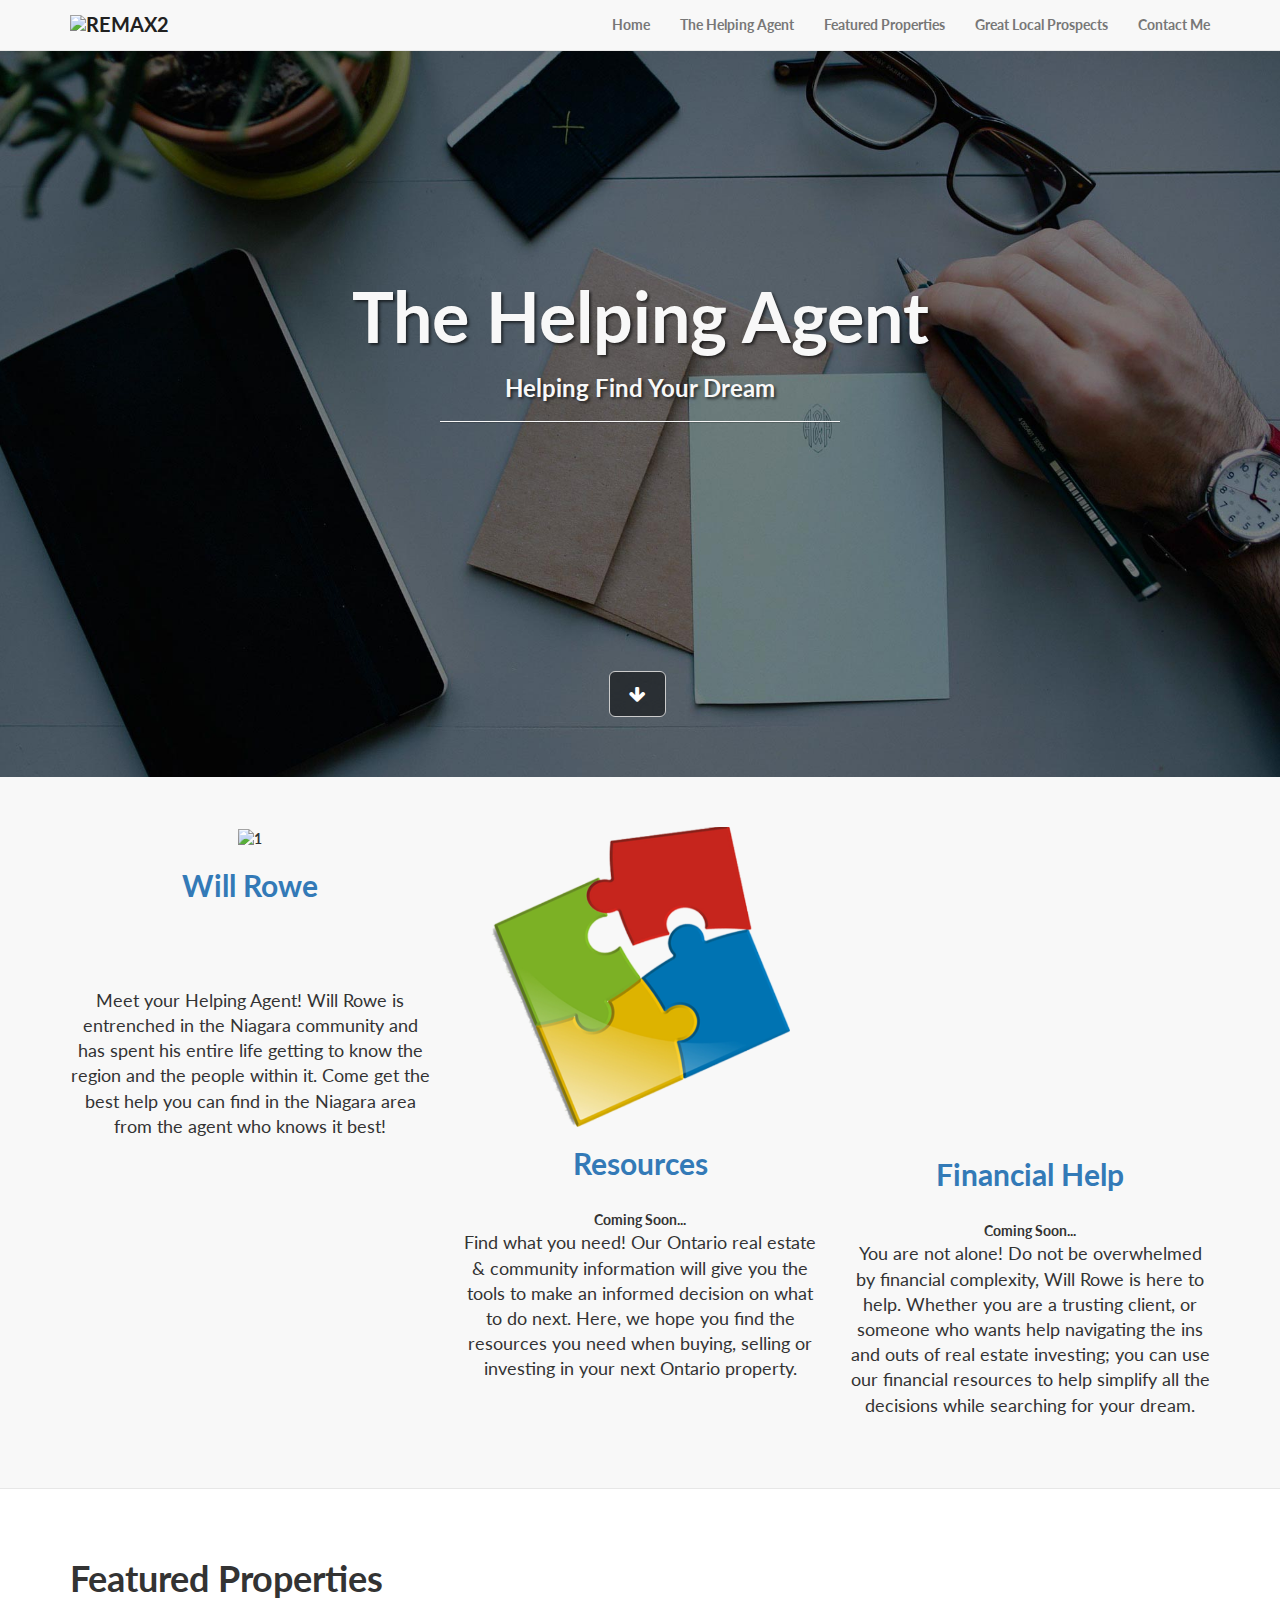
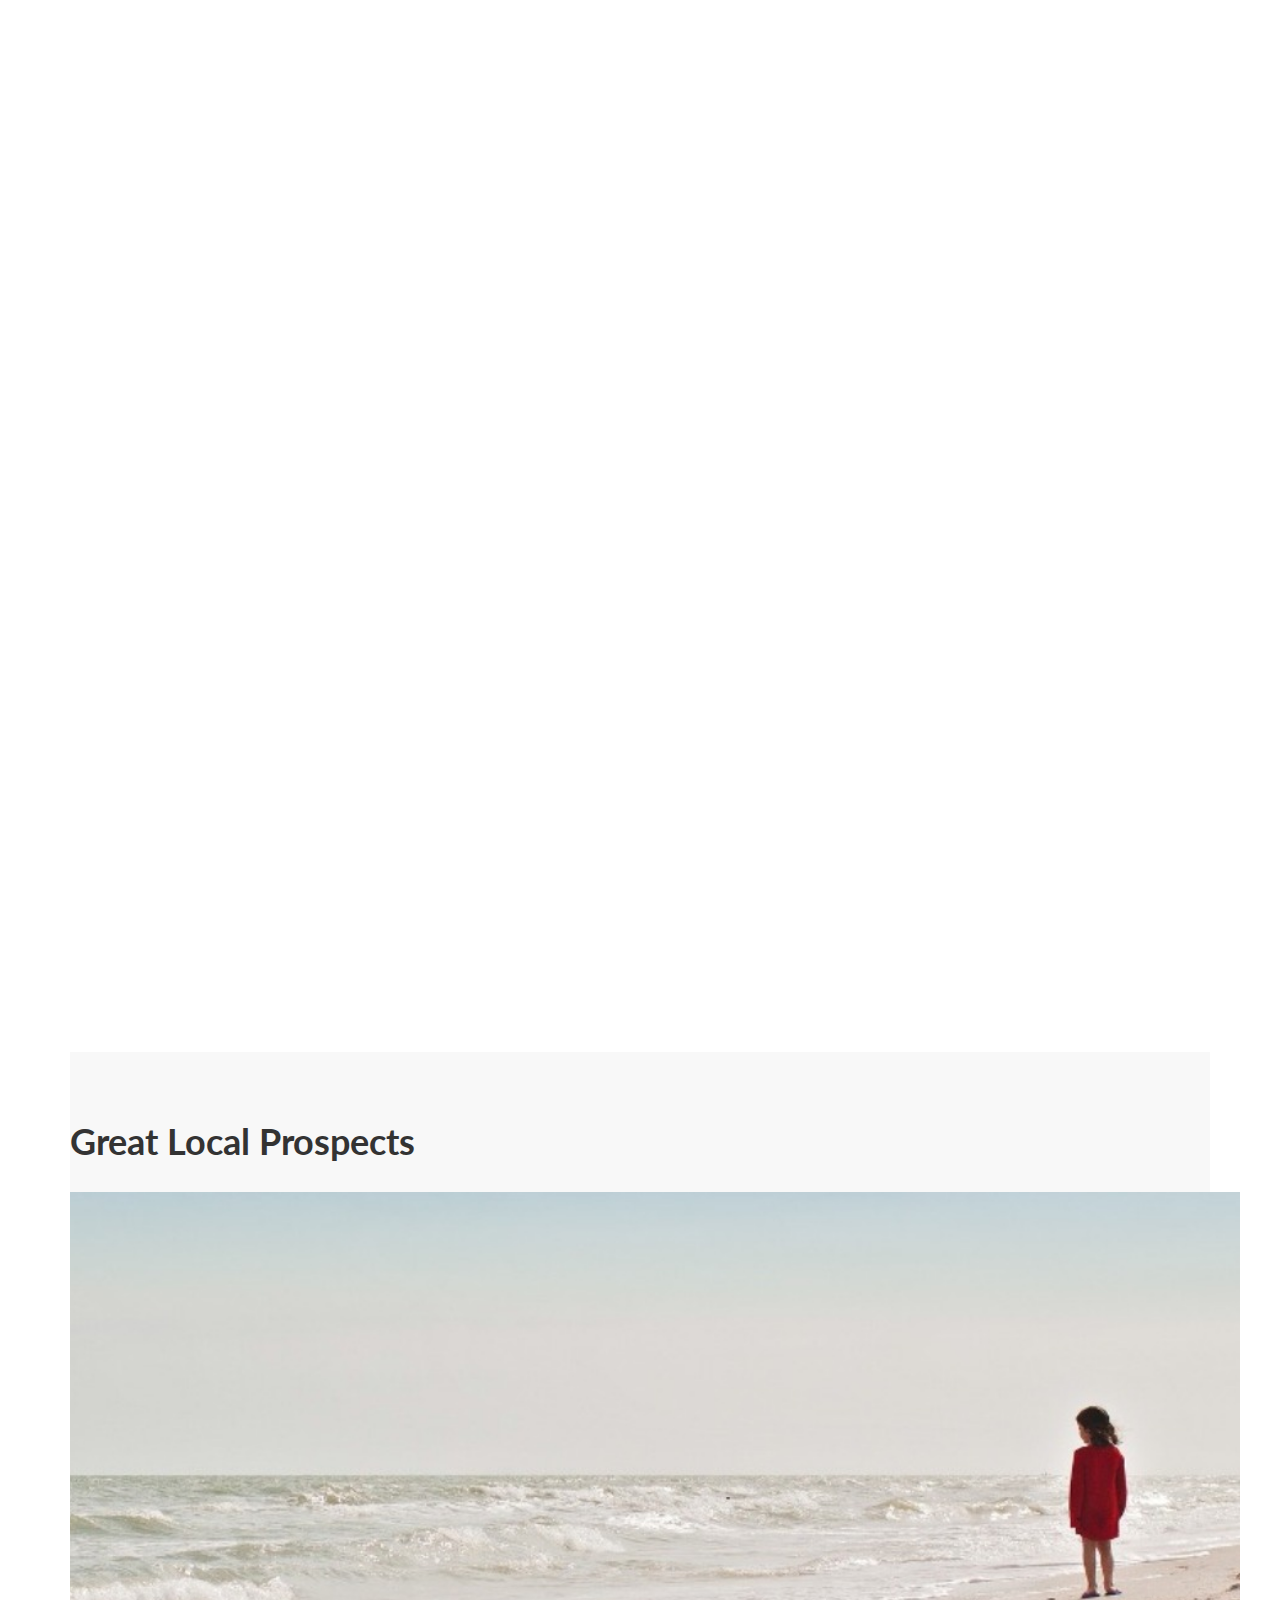
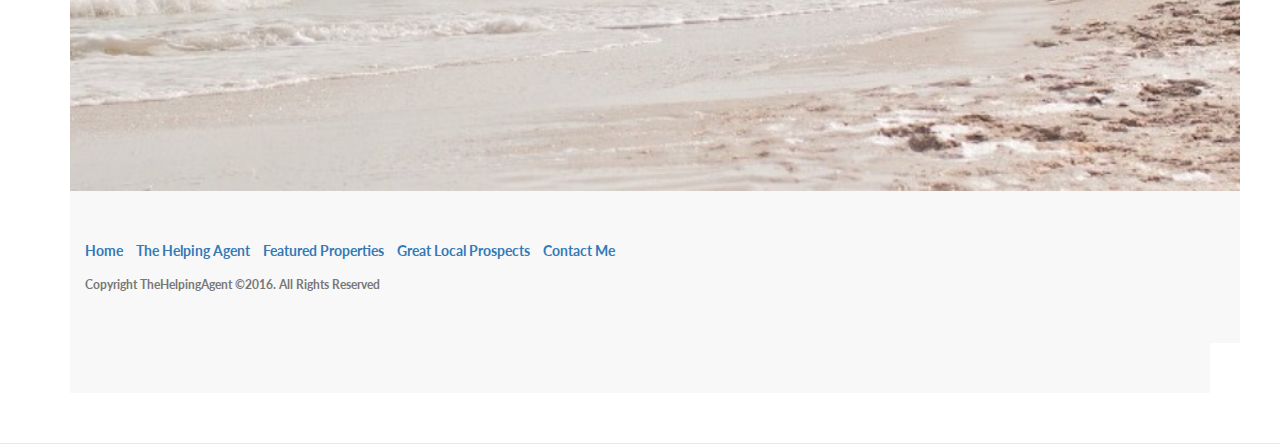
==== index.html @ c3a372c9 "Update index.html" ====
<!DOCTYPE html>
<html lang="en">

<head>

    <meta charset="utf-8">
    <meta http-equiv="X-UA-Compatible" content="IE=edge">
    <meta name="viewport" content="width=device-width, initial-scale=1">
    <meta name="description" content="Will Rowe sells Ridgeway homes, Fort Erie real estate, Niagara Falls properties, Crystal Beach Ontario waterfront property, rentals and homes for rent in St Catharines ON real estate on the shores of Lake Erie, come work with a real estate agent that is here to help you no matter what it takes.">
    <meta name="keywords" content="good real estate agents in Niagara, sell my home, ridgeway homes, fort erie real estate, niagara falls homes, st catharines ontario, crystal beach homes, ridgeway, real estate, homes, crystal beach, rentals, for rent, stevensville, port colborne, fort erie, ontario, waterfront property, cottage, lakefront, property">
	  <meta name="author" content="Review Brothers">

    <title>"TheHelpingAgent-Fort Erie &amp; Ridgeway Homes, Niagara Falls Real Estate - Crystal Beach Ontario Waterfront Property- Will Rowe"
    </title>
    <link rel="shortcut icon" href="assets/img/remax2.ico" />
    <!-- Bootstrap Core CSS -->
    <link href="assets/css/bootstrap.min.css" rel="stylesheet">

    <!-- Custom CSS -->
    <link href="assets/css/main.css" rel="stylesheet">

    <!-- Custom Fonts -->
    <link href="assets/font-awesome/css/font-awesome.min.css" rel="stylesheet" type="text/css">
    <link href="http://fonts.googleapis.com/css?family=Lato:300,400,700,300italic,400italic,700italic" rel="stylesheet" type="text/css">

    <!-- Animate CSS -->
    <link rel="stylesheet" href="assets/css/animate.min.css">

    <!-- HTML5 Shim and Respond.js IE8 support of HTML5 elements and media queries -->
    <!-- WARNING: Respond.js doesn't work if you view the page via file:// -->
    <!--[if lt IE 9]>
        <script src="https://oss.maxcdn.com/libs/html5shiv/3.7.0/html5shiv.js"></script>
        <script src="https://oss.maxcdn.com/libs/respond.js/1.4.2/respond.min.js"></script>
    <![endif]-->

</head>

<body>

    <!-- Navigation -->
    <nav class="navbar navbar-default navbar-fixed-top topnav" role="navigation">
        <div class="container topnav">
            <!-- Brand and toggle get grouped for better mobile display -->
            <div class="navbar-header">
                <button type="button" class="navbar-toggle" data-toggle="collapse" data-target="#bs-example-navbar-collapse-1">
                    <span class="sr-only">Toggle navigation</span>
                    <span class="icon-bar"></span>
                    <span class="icon-bar"></span>
                    <span class="icon-bar"></span>
                </button>
                <a class="navbar-brand topnav" href="#Home"><img src="assets/img/remax2.jpg" alt="remax2"></a>
            </div>
            <!-- Collect the nav links, forms, and other content for toggling -->
            <div class="collapse navbar-collapse" id="bs-example-navbar-collapse-1">
                <ul class="nav navbar-nav navbar-right">
                    <li>
                        <a href="#Home">Home</a>
                    </li>
                    <li>
                        <a href="#The Helping Agent">The Helping Agent</a>
                    </li>
                    <li>
                        <a href="#Featured Properties">Featured Properties</a>
                    </li>
                    <li>
                        <a href="#Great Local Prospects">Great Local Prospects</a>
                    </li>
                    <li>
                        <a href="#Contact Me">Contact Me</a>
                    </li>
                </ul>
            </div>
            <!-- /.navbar-collapse -->
        </div>
        <!-- /.container -->
    </nav>


    <!-- Header -->
    <a name="Home"></a>
    <div class="intro-header">
        <div class="container">

            <div class="row">
                <div class="col-lg-12">
                    <div class="intro-message">
                        <h1 class="wow bounceInDown">The Helping Agent</h1>
                        <h3 class="wow bounceInUp">Helping Find Your Dream</h3>
                        <hr class="intro-divider">
                    </div>
                </div>
            </div>
            <div class="row">
                <div class="col-lg-12">
                  <ul class="list-inline intro-social-buttons">
                      <li class="wow bounce infinite">
                          <a href="#The Helping Agent" class="btn btn-default btn-lg btn-opaque"><i class="fa fa-arrow-down fa-fw"></i></a>
                      </li>
                  </ul>
                </div>
            </div>
        </div>
        <!-- /.container -->
        <a  name="The Helping Agent"></a>
    </div>
    <!-- /.intro-header -->

    <!-- Page Content -->
    <div class="content-section-a">
        <div class="container">
            <div class="row">
                <div class="col-lg-4 col-sm-4 services-col">
                  <img src="assets/img/Willy3.jpg" alt="1">
                  <h2 class="section-heading"><a href="pages/contact.html" target="_blank">Will Rowe</a></h2>
                  <ul class="wow fadeInUp">
                         <a href="mailto:will.r@remax-welland.on.ca" class="btn btn-default btn-lg wow bounce"><i class="fa fa-envelope fa-fw"></i> <span class="network-name">E-mail</span></a>
                       <a href="tel:+1-289-214-2472"class="btn btn-default btn-lg wow bounce"> <i class="fa fa-phone" aria-hidden="true"></i> CALL</a>
                         <a href="https://www.facebook.com/Will-Rowe-Real-Estate-1495595220751200/?fref=photo" target="_blank"><i class="fa fa-facebook-square"></i></a>
                      </ul>
                  <p class="lead">Meet your Helping Agent! Will Rowe is entrenched in the Niagara community and has spent his entire life getting to know the region and the people within it. Come get the best help you can find in the Niagara area from the agent who knows it best!
                    </p>
                </div>
                <div class="col-lg-4 col-sm-4 services-col">
                   <img src="assets/img/resources2.png" alt="1">
                  <h2 class="section-heading"><a href="Resources" target="_blank">Resources</a></h2>
                   <h3></h3> Coming Soon...</h3> 
                  <p class="lead">
                    Find what you need! Our Ontario real estate & community information will give you the tools to make an informed decision on what to do next. Here, we hope you find the resources you need when buying, selling or investing in your next Ontario property. 
                  </p>
                </div>
                <div class="col-lg-4 col-sm-4 services-col">
              
<iframe src="http://genworth.ca/en/homebuyers/widgets/mortgagepayment_widget_v2.html" height="311" width="320" scrolling="no" seamless frameborder="0" align="top"></iframe>
                  <h2 class="section-heading"><a href="Financial Help" target="_blank">Financial Help</a></h2>
                  <h3></h3> Coming Soon...</h3> 
                  <p class="lead">
                    You are not alone! Do not be overwhelmed by financial complexity, Will Rowe is here to help. Whether you are a trusting client, or someone who wants help navigating the ins and outs of real estate investing; you can use our financial resources to help simplify all the decisions while searching for your dream.                 </p>
                </div>
            </div>
        </div>
        <!-- /.container -->
        <a name="Featured Properties"></a>
    </div>
    <!-- /.content-section-a -->
    <div class="content-section-b" id="portfolio">
          <div class="container">
              <div class="row">
                  <div class="col-md-12">
                      <h1 class="section-heading">Featured Properties</h1>
                  </div>
                  <div class="col-md-4 col-sm-4 wow bounceInLeft">
                      <div class="imgport" data-toggle="modal" data-target="#modal-login">
                          <span class="wow fadeInDown"><a href="https://www.google.ca/maps/place/341+ridgeway+rd/@42.8662911,-79.0588144,3a,75y,246.49h,90t/data=!3m7!1e1!3m4!1sTwaviIyz6ITi-nFDVGHrAg!2e0!7i13312!8i6656!4b1!4m2!3m1!1s0x0:0x83f8bb294b916acf!6m1!1e1" target="_blank">view</a></span>
                          <img src="assets/img/341-Ridgeway.jpg" alt="1">
                      </div>
                      <h4>CLOSE TO BEACH-$249,900 CAD</h4>
                      <P>341 Ridgeway Road, Crystal Beach</P>
                     <p><a href="http://www.remax-welland.on.ca/ON/crystal-space-beach/l0s1b0/2680900-MLS-N30054645-341-RIDGEWAY-Road--1" target="_blank">SEE LISTING</a></p>
                         <ul class="wow fadeInUp">
                         <a href="mailto:will.r@remax-welland.on.ca" class="btn btn-default btn-lg wow bounce"><i class="fa fa-envelope fa-fw"></i> <span class="network-name">E-mail</span></a>
                       <a href="tel:+1-289-214-2472"class="btn btn-default btn-lg wow bounce"> <i class="fa fa-phone" aria-hidden="true"></i> CALL</a>
                         <a href="https://www.facebook.com/Will-Rowe-Real-Estate-1495595220751200/?fref=photo" target="_blank"><i class="fa fa-facebook-square"></i></a>
                      </ul>
                  </div>
               <!--   <div class="col-md-4 col-sm-4 wow bounceInUp">
                      <div class="imgport" data-toggle="modal" data-target="#modal-login">
                          <span class="wow fadeInDown">view</span>
                          <img src="assets/img/2.jpg" alt="2">
                      </div>
                      <h4>MobileTab</h4>
                      <p>Published on Jan 18, 2014</p>
                  </div>
                  <div class="col-md-4 col-sm-4 wow bounceInRight">
                      <div class="imgport" data-toggle="modal" data-target="#modal-login">
                          <span class="wow fadeInDown">view</span>
                          <img src="assets/img/3.jpg" alt="3">
                      </div>
                      <h4>App 3</h4>
                      <p>Published on Jan 19, 2014</p>
                  </div>
              </div>
          </div> -->
        <!-- /.container -->
        
        <iframe href='mls.com' frameborder='0'
width='100%' height='600' allowtransparency='true'></iframe>

        <a  name="Great Local Prospects"></a>
    </div>
    <!-- /.content-section-b -->
    <div class="content-section-a" id="Great Prospects">
        <div class="container">
            <div class="row">
              <h1 class="section-heading">Great Local Prospects</h1>
              <div class="col-md-3 col-sm-3 wow bounceInLeft">
                  <div class="imgteam">
                    <img src="assets/img/2331STAN_MAIN.jpg" alt="2331STAN_MAIN">
                   </div>
                  <h4>SANDY BEACHES-$1,495,000 CAD</h4>
                  <p>2331 Staniland Park Road, Ridgeway</p>
                   <p><a href="http://www.remax.ca/on/ridgeway-real-estate/na-2331-staniland-park-road-niag_n30055432-lst/" target="_blank">SEE LISTING</a></p>
                       <li   <ul class="wow fadeInUp">
                           <a href="mailto:will.r@remax-welland.on.ca" class="btn btn-default btn-lg wow bounce"><i class="fa fa-envelope fa-fw"></i> <span class="network-name">E-mail</span></a>
                        <a href="https://www.facebook.com/Will-Rowe-Real-Estate-1495595220751200/?fref=photo" target="_blank">LIKE US&nbsp<i class="fa fa-facebook-square"></i></a></li>
                      </ul>
              </div>
             <div class="col-md-3 col-sm-3 wow bounceInLeft">
                  <div class="imgteam">
                    <img src="assets/img/2301 STANILAND.png" alt="2301 STANILAND">
                   </div>
                  <h4>PRICED TO MOVE-$899,000 CAD</h4>
                  <p>2301 Staniland Park Road, Ridgeway</p>
                   <p><a href="http://www.remax.ca/on/ridgeway-real-estate/na-2301-staniland-park-road-niag_n30055042-lst/" target="_blank">SEE LISTING</a></p>
                          <ul class="wow fadeInUp">
                         <li>  <a href="mailto:will.r@remax-welland.on.ca" class="btn btn-default btn-lg wow bounce"><i class="fa fa-envelope fa-fw"></i> <span class="network-name">E-mail</span></a>
                        <a href="https://www.facebook.com/Will-Rowe-Real-Estate-1495595220751200/?fref=photo" target="_blank"><i class="fa fa-facebook-square"></i></a></li>
                      </ul>
              </div>
          <!--    <div class="col-md-3 col-sm-3 wow bounceInLeft">
                  <div class="imgteam">
                    <img src="assets/img/p3.jpg" alt="p3">
                      <ul class="wow fadeInUp">
                          <li><a href="#"><i class="fa fa-linkedin"></i></a></li>
                          <li><a href="#"><i class="fa fa-facebook-square"></i></a></li>
                          <li><a href="#"><i class="fa fa-twitter-square"></i></a></li>
                      </ul>
                  </div>
                  <h4>Adam Mckinlay</h4>
                  <p>Insert Title</p>
              </div>
              <div class="col-md-3 col-sm-3 wow bounceInLeft">
                  <div class="imgteam">
                    <img src="assets/img/p4.jpg" alt="p4">
                      <ul class="wow fadeInUp">
                          <li><a href="#"><i class="fa fa-linkedin"></i></a></li>
                          <li><a href="#"><i class="fa fa-facebook-square"></i></a></li>
                          <li><a href="#"><i class="fa fa-twitter-square"></i></a></li>
                      </ul>
                  </div>
                  <h4>Heshan Modaragamage</h4>
                <!--  <p>Insert Title</p>
              </div>
            </div>
        </div> -->
        <!-- /.container 

    </div>-->
    <!-- /.content-section-a -->

	<a  name="contact"></a>
    <div class="banner">
        <div class="container">
            <div class="row">
                <div class="col-lg-12">
                    <h2 class="wow jello">Your Dream is Our Goal</h2>
          
                </div>
                <div class="col-lg-6">
                    <ul class="list-inline banner-social-buttons">
                        <li>
                            <a href="https://twitter.com/" class="btn btn-default btn-lg wow bounce"><i class="fa fa-twitter fa-fw"></i> <span class="network-name">Twitter</span></a>
                        </li>
                        <li>
                            <a href="https://www.linkedin.com/in/will-rowe-733b3213" target="_blank" class="btn btn-default btn-lg wow swing"><i class="fa fa-linkedin fa-fw"></i> <span class="network-name">YouTube</span></a>
                        </li>
                        <li>
                            <a href="mailto:will.r@remax-welland.on.com" target="_blank" class="btn btn-default btn-lg wow bounce"><i class="fa fa-envelope fa-fw"></i> <span class="network-name">E-mail</span></a>
                        </li>
                    </ul>
                </div>
            </div>

        </div>
        <!-- /.container -->

    </div>
    <!-- /.banner -->

    <!-- Footer -->
    <footer>
        <div class="container">
            <div class="row">
                <div class="col-lg-12">
                    <ul class="list-inline">
                      <li>
                          <a href="#Home">Home</a>
                      </li>
                      <li>
                          <a href="#The Helping Agent">The Helping Agent</a>
                      </li>
                      <li>
                          <a href="#Featured Properties">Featured Properties</a>
                      </li>
                      <li>
                          <a href="#Great Local Prospects">Great Local Prospects</a>
                      </li>
                      <li>
                          <a href="#Contact Me">Contact Me</a>
                      </li>
                    </ul>
                    <p class="copyright text-muted small">Copyright TheHelpingAgent &copy;2016. All Rights Reserved</p>
                </div>
            </div>
        </div>
    </footer>

    <!-- jQuery -->
    <script src="assets/js/jquery.js"></script>

    <script src="assets/js/jquery.main.js"></script>

    <!-- Bootstrap Core JavaScript -->
    <script src="assets/js/bootstrap.min.js"></script>
    <!-- wow.js javascript files. -->
    <script src="assets/js/wow.min.js"></script>
    <script>
      var wow = new WOW(
      {
        boxClass:     'wow',      // animated element css class (default is wow)
        animateClass: 'animated', // animation css class (default is animated)
        offset:       0,          // distance to the element when triggering the animation (default is 0)
        mobile:       false       // trigger animations on mobile devices (true is default)
      });
      wow.init();
        $(function() {
          $('a[href*=#]:not([href=#])').click(function() {
            if (location.pathname.replace(/^\//,'') == this.pathname.replace(/^\//,'') && location.hostname == this.hostname) {
              var target = $(this.hash);
              target = target.length ? target : $('[name=' + this.hash.slice(1) +']');
              if (target.length) {
                $('html,body').animate({
                  scrollTop: target.offset().top
                }, 1000);
                return false;
              }
            }
          });
        });
    </script>


</body>

</html>
---- assets/css/main.css ----
/*!
 * Start Bootstrap - Landing Page Bootstrap Theme (http://startbootstrap.com)
 * Code licensed under the Apache License v2.0.
 * For details, see http://www.apache.org/licenses/LICENSE-2.0.
 */

body,
html {
    width: 100%;
    height: 100%;
}

body,
h1,
h2,
h3,
h4,
h5,
h6 {
    font-family: "Lato","Helvetica Neue",Helvetica,Arial,sans-serif;
    font-weight: 700;
}

.topnav {
    font-size: 14px;
}

.lead {
    font-size: 18px;
    font-weight: 400;
}

.intro-header {
    padding-top: 50px; /* If you're making other pages, make sure there is 50px of padding to make sure the navbar doesn't overlap content! */
    padding-bottom: 50px;
    text-align: center;
    color: #f8f8f8;
    background: url(../img/intro-bg.jpg) no-repeat center center;
    background-size: cover;
}


.navbar-default .navbar-brand{
  text-transform: uppercase;
  font-size: 1.4em;
  font-weight: bold;
  color: #212121;
}


.navbar-nav>li>a : hover{
  color: #00A9EB;
}

.intro-message {
    position: relative;
    padding-top: 20%;
    padding-bottom: 20%;
}

.intro-message > h1 {
    margin: 0;
    text-shadow: 2px 2px 3px rgba(0,0,0,0.6);
    font-size: 5em;
}

.intro-divider {
    width: 400px;
    border-top: 1px solid #f8f8f8;
    border-bottom: 1px solid rgba(0,0,0,0.2);
}

.intro-message > h3 {
    text-shadow: 2px 2px 3px rgba(0,0,0,0.6);
}

@media(max-width:767px) {
    .intro-message {
        padding-bottom: 15%;
    }

    .intro-message > h1 {
        font-size: 3em;
    }

    ul.intro-social-buttons > li {
        display: block;
        margin-bottom: 20px;
        padding: 0;
    }

    ul.intro-social-buttons > li:last-child {
        margin-bottom: 0;
    }

    .intro-divider {
        width: 100%;
    }
}

.network-name {
    text-transform: uppercase;
    font-size: 14px;
    font-weight: 400;
    letter-spacing: 2px;
}

.content-section-a {
    padding: 50px 0;
    background-color: #f8f8f8;
}

.content-section-b {
    padding: 50px 0;
    border-top: 1px solid #e7e7e7;
    border-bottom: 1px solid #e7e7e7;
}

.section-heading {
    margin-bottom: 30px;
}

.section-heading-spacer {
    float: left;
    width: 200px;
    border-top: 3px solid #e7e7e7;
}

.banner {
    padding: 100px 0;
    color: #f8f8f8;
    background: url(../img/banner-bg.jpg) no-repeat center center;
    background-size: cover;
}

.banner h2 {
    margin: 0;
    text-shadow: 2px 2px 3px rgba(0,0,0,0.6);
    font-size: 3em;
}

.banner ul {
    margin-bottom: 0;
}

.banner-social-buttons {
    float: right;
    margin-top: 0;
}

@media(max-width:1199px) {
    ul.banner-social-buttons {
        float: left;
        margin-top: 15px;
    }
}

@media(max-width:767px) {
    .banner h2 {
        margin: 0;
        text-shadow: 2px 2px 3px rgba(0,0,0,0.6);
        font-size: 3em;
    }

    ul.banner-social-buttons > li {
        display: block;
        margin-bottom: 20px;
        padding: 0;
    }

    ul.banner-social-buttons > li:last-child {
        margin-bottom: 0;
    }
}

footer {
    padding: 50px 0;
    background-color: #f8f8f8;
}

p.copyright {
    margin: 15px 0 0;
}

.btn-opaque{
  background-color:rgba(0, 0, 0, 0.5);
  color: #fff;
}

.services-col{
  text-align: center;
}

.fa-services{
  font-size: 2.4em;
}

/* portfolio */

#portfolio {
}
#portfolio img {
    width: 100%;
    margin-bottom: 20px;
    height: auto;
}
#portfolio h4 {
    font-size: 1.6em;
    font-weight: bold;
    text-transform: uppercase;
    margin-bottom: 0;
}
#portfolio span {
    background: #f8f8f8;
    border-radius: 50px;
    padding: 25px 13px;
    position: absolute;
    top: 28%;
    left: 40%;
    display: none;
    font-size: 24px;
    text-transform: uppercase;
    font-weight: bold;
    color: #337ab7;
    width: 84px;
    height: 84px;
}
#portfolio .imgport {
    position: relative;
}
#portfolio .imgport:hover {
    cursor: pointer;
    opacity: 0.9;
}
#portfolio .imgport:hover span {
    display: block;
}

/*Team*/
#team ul li a {
    color: #fff;
    font-size: 1.8em;
}
#team ul li:hover {
    background: #00A9EB;
}
#team ul li {
    display: inline-block;
    background: #273035;
    padding: 0 10px 0 10px;
}
#team ul{
  text-align: center;
  padding: 10px 0 0 0;
}
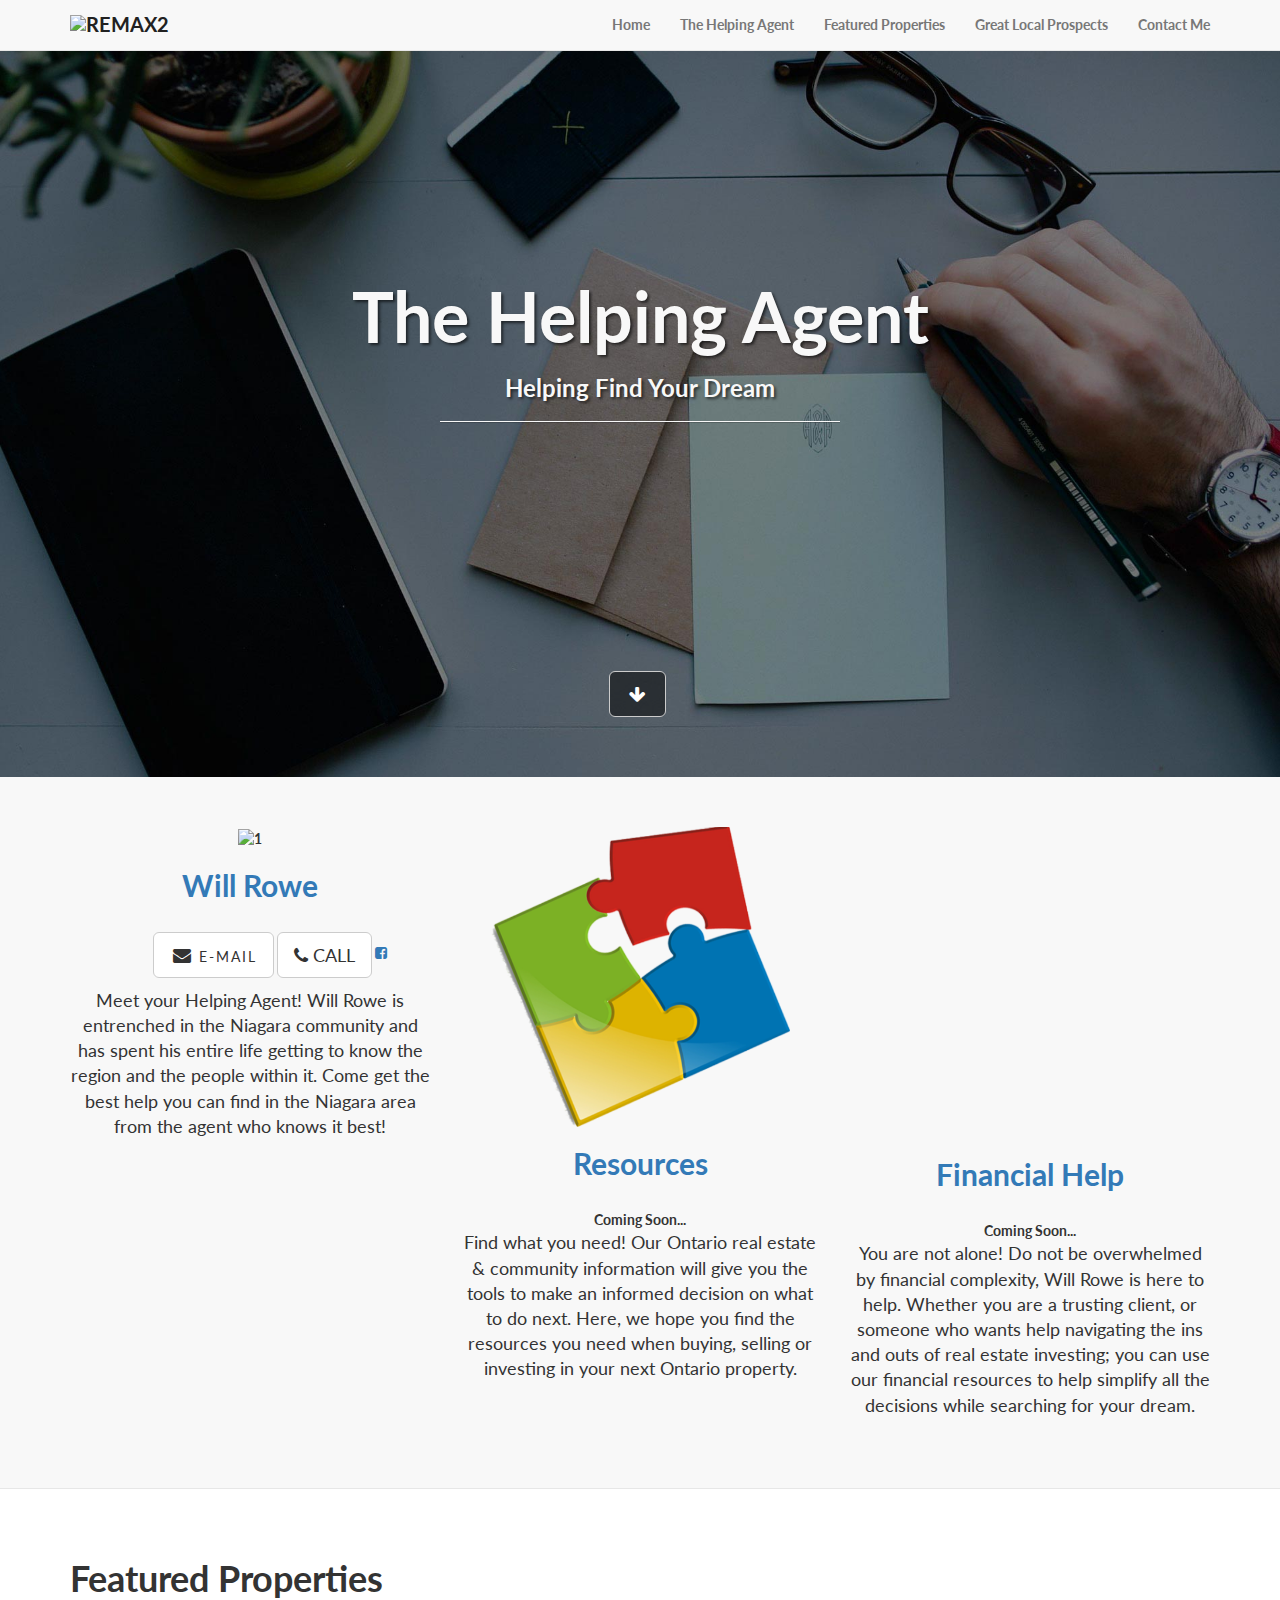
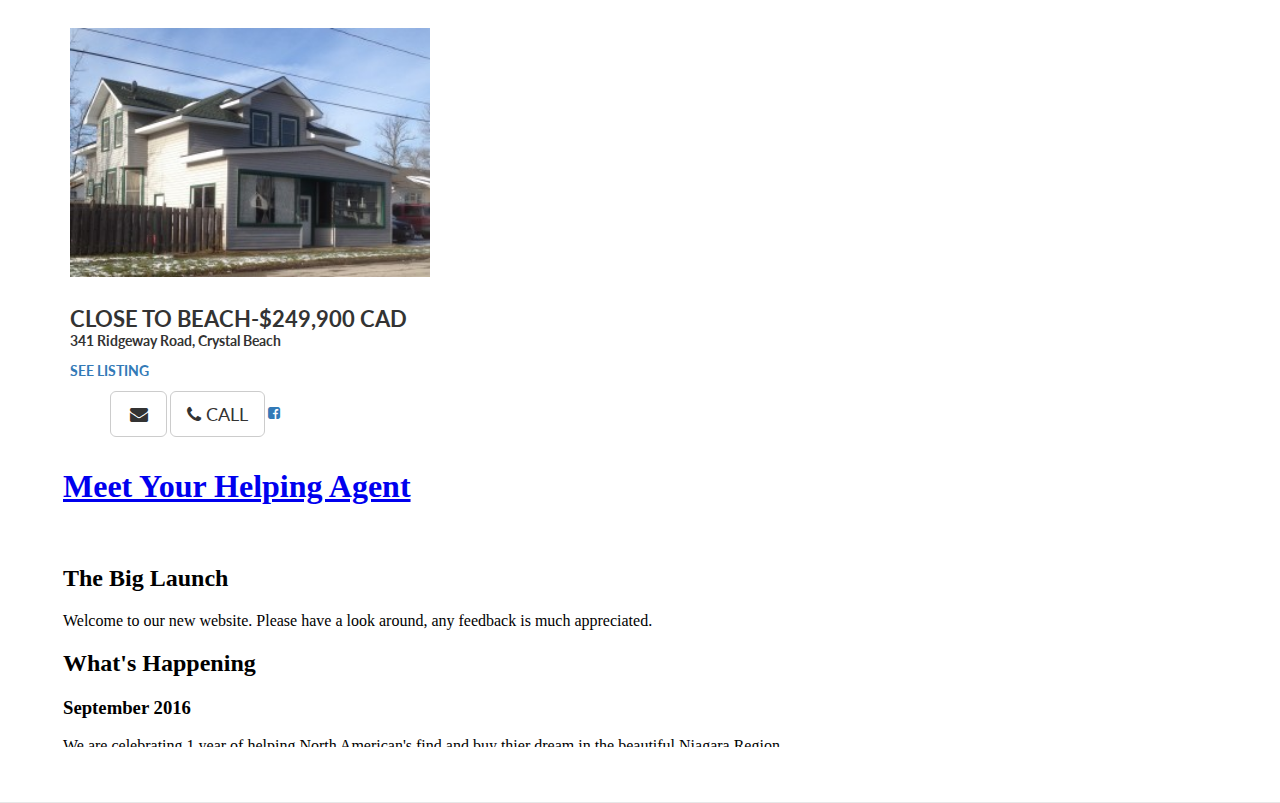
==== commit e77f987e: "Update index.html" ====
--- a/index.html
+++ b/index.html
@@ -181,9 +181,8 @@
               </div>
           </div> -->
         <!-- /.container -->
-        
-        <iframe href='mls.com' frameborder='0'
-width='100%' height='600' allowtransparency='true'></iframe>
+   		  <iframe src='/pages/contact.html' frameborder='0'
+width='100%' height='300' allowtransparency='true'></ifram
 
         <a  name="Great Local Prospects"></a>
     </div>
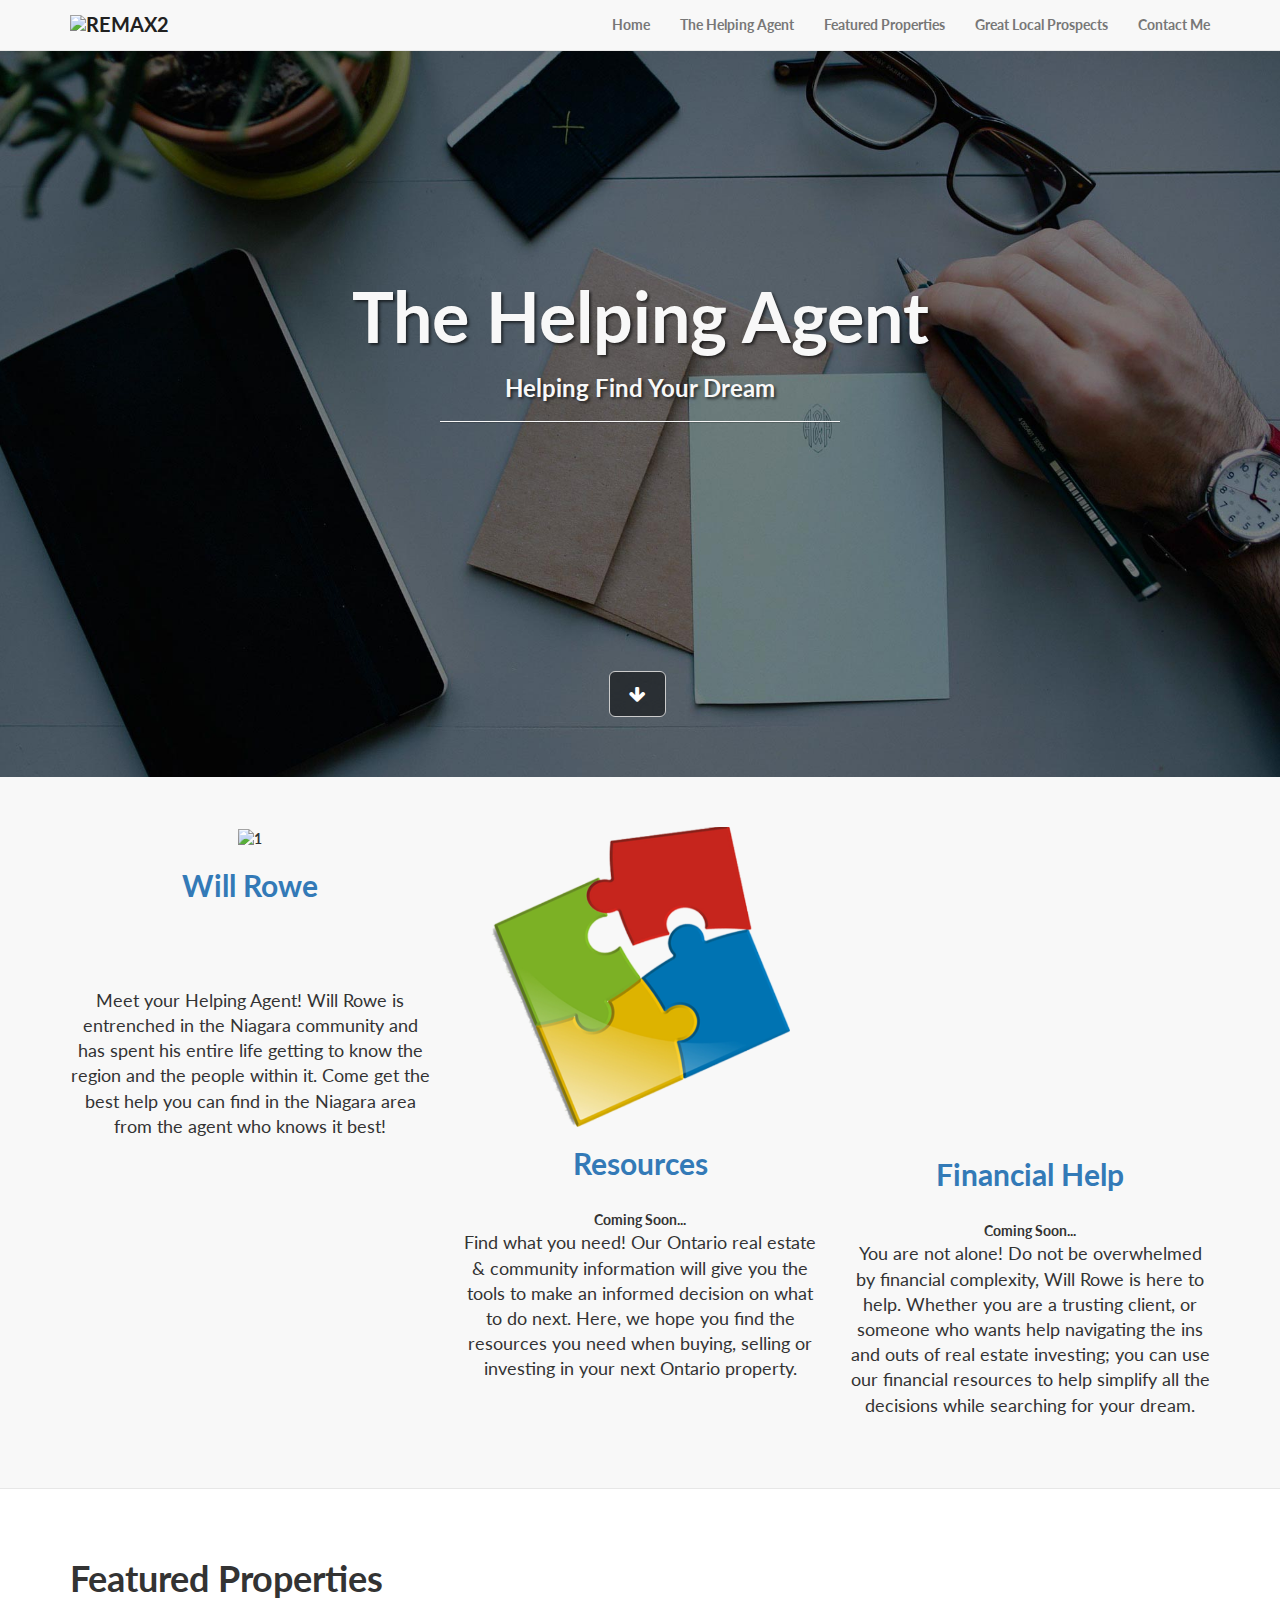
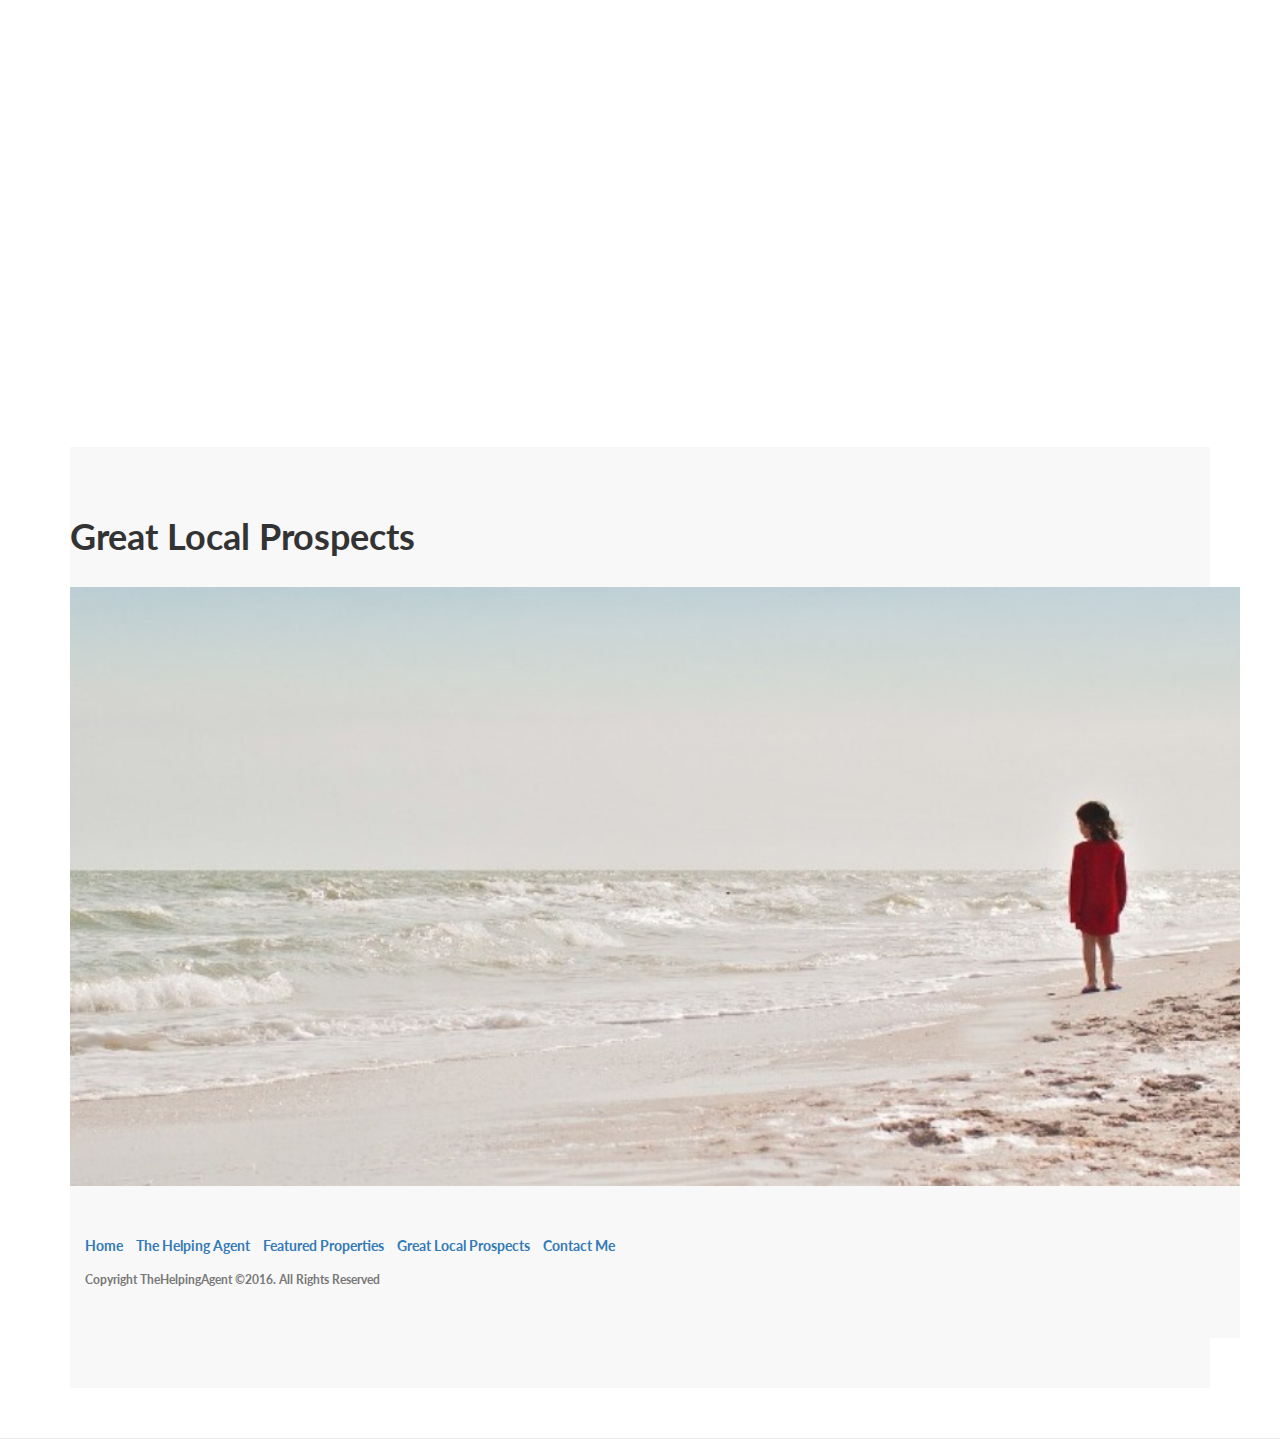
==== commit 097109e7: "Update index.html" ====
--- a/index.html
+++ b/index.html
@@ -181,10 +181,10 @@
               </div>
           </div> -->
         <!-- /.container -->
-   		  <iframe src='/pages/contact.html' frameborder='0'
-width='100%' height='300' allowtransparency='true'></ifram
-
-        <a  name="Great Local Prospects"></a>
+      
+      
+      
+      <a  name="Great Local Prospects"></a>
     </div>
     <!-- /.content-section-b -->
     <div class="content-section-a" id="Great Prospects">
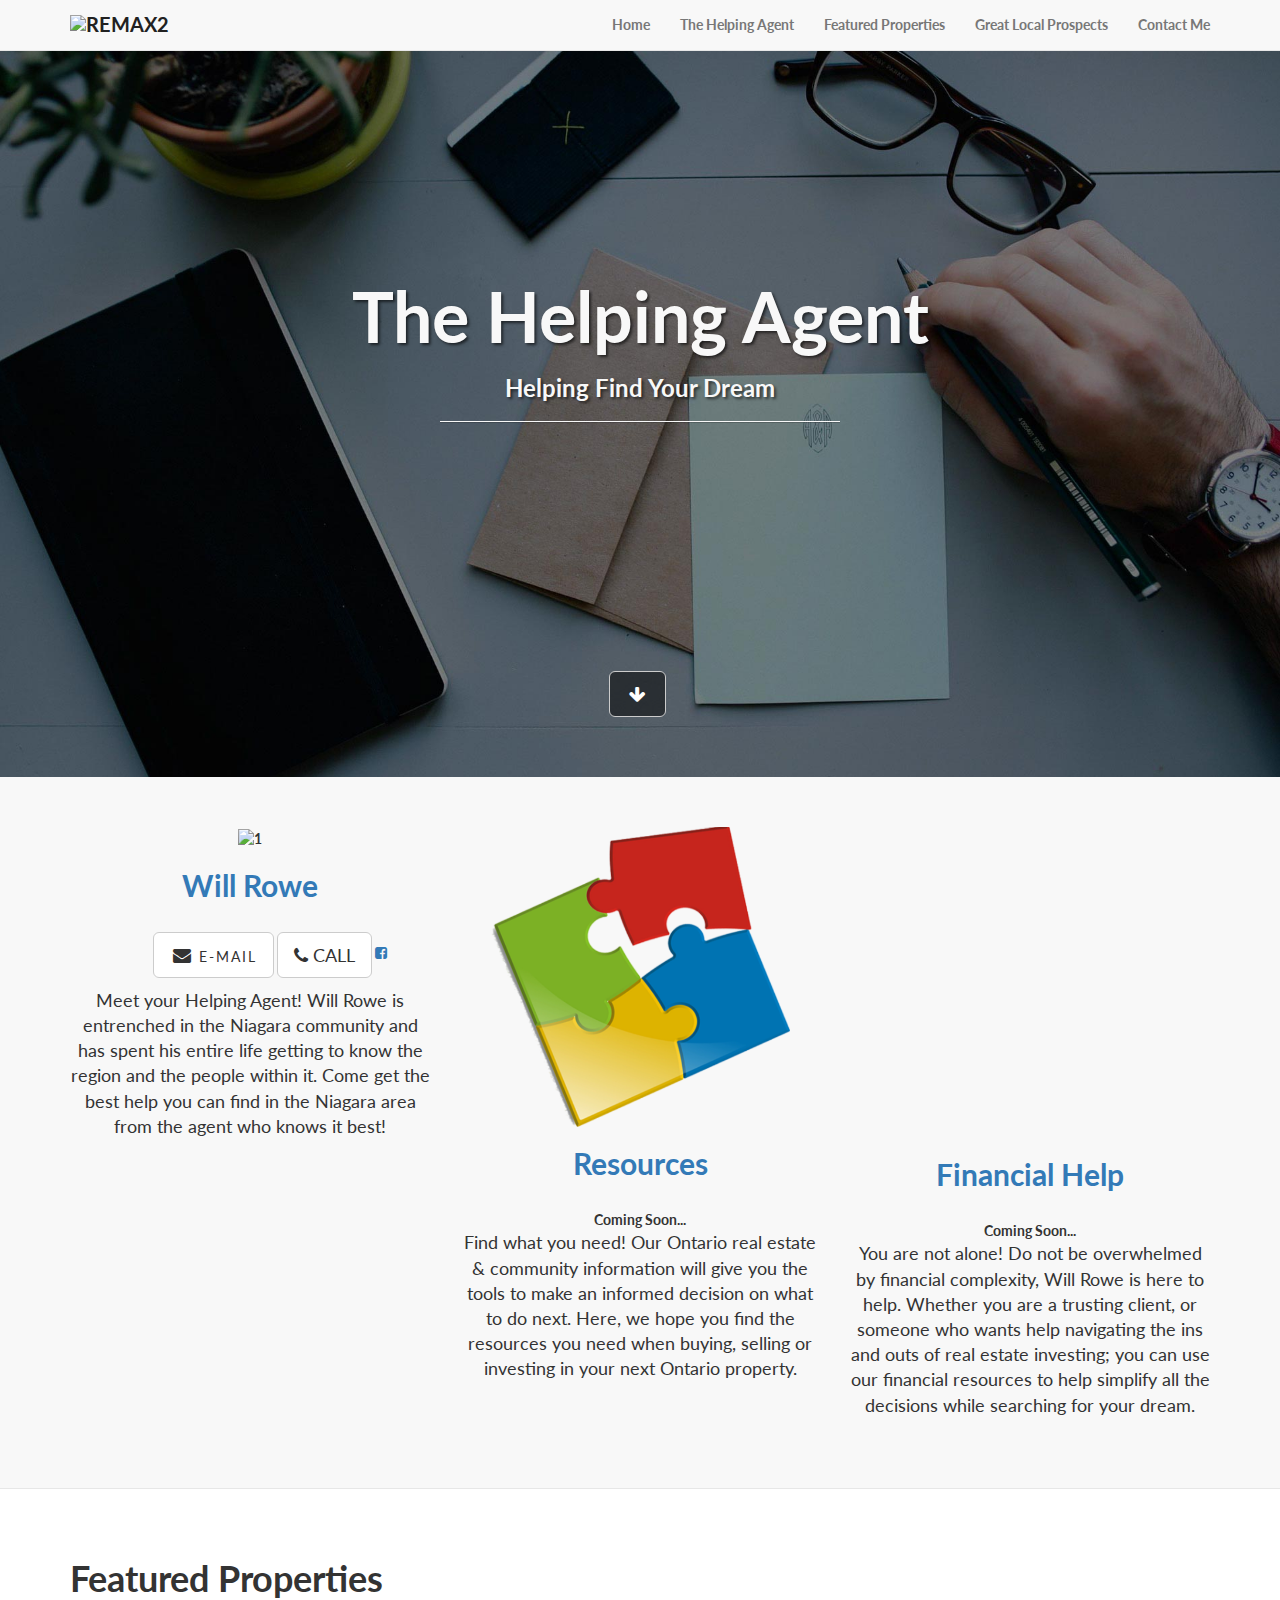
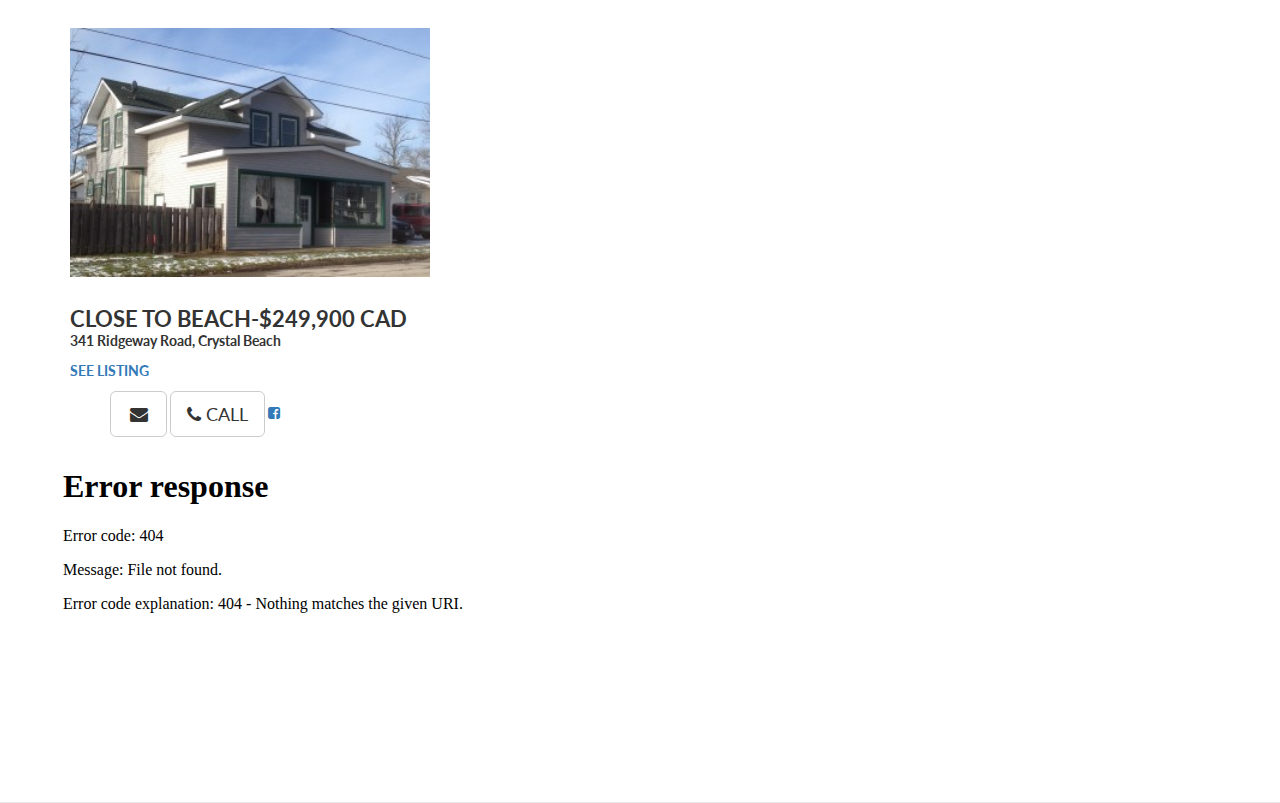
==== commit 8954991a: "Update index.html" ====
--- a/index.html
+++ b/index.html
@@ -182,7 +182,8 @@
           </div> -->
         <!-- /.container -->
       
-      
+        		  <iframe src='/contact1/contactform.php' frameborder='0'
+width='100%' height='300' allowtransparency='true'></ifram
       
       <a  name="Great Local Prospects"></a>
     </div>
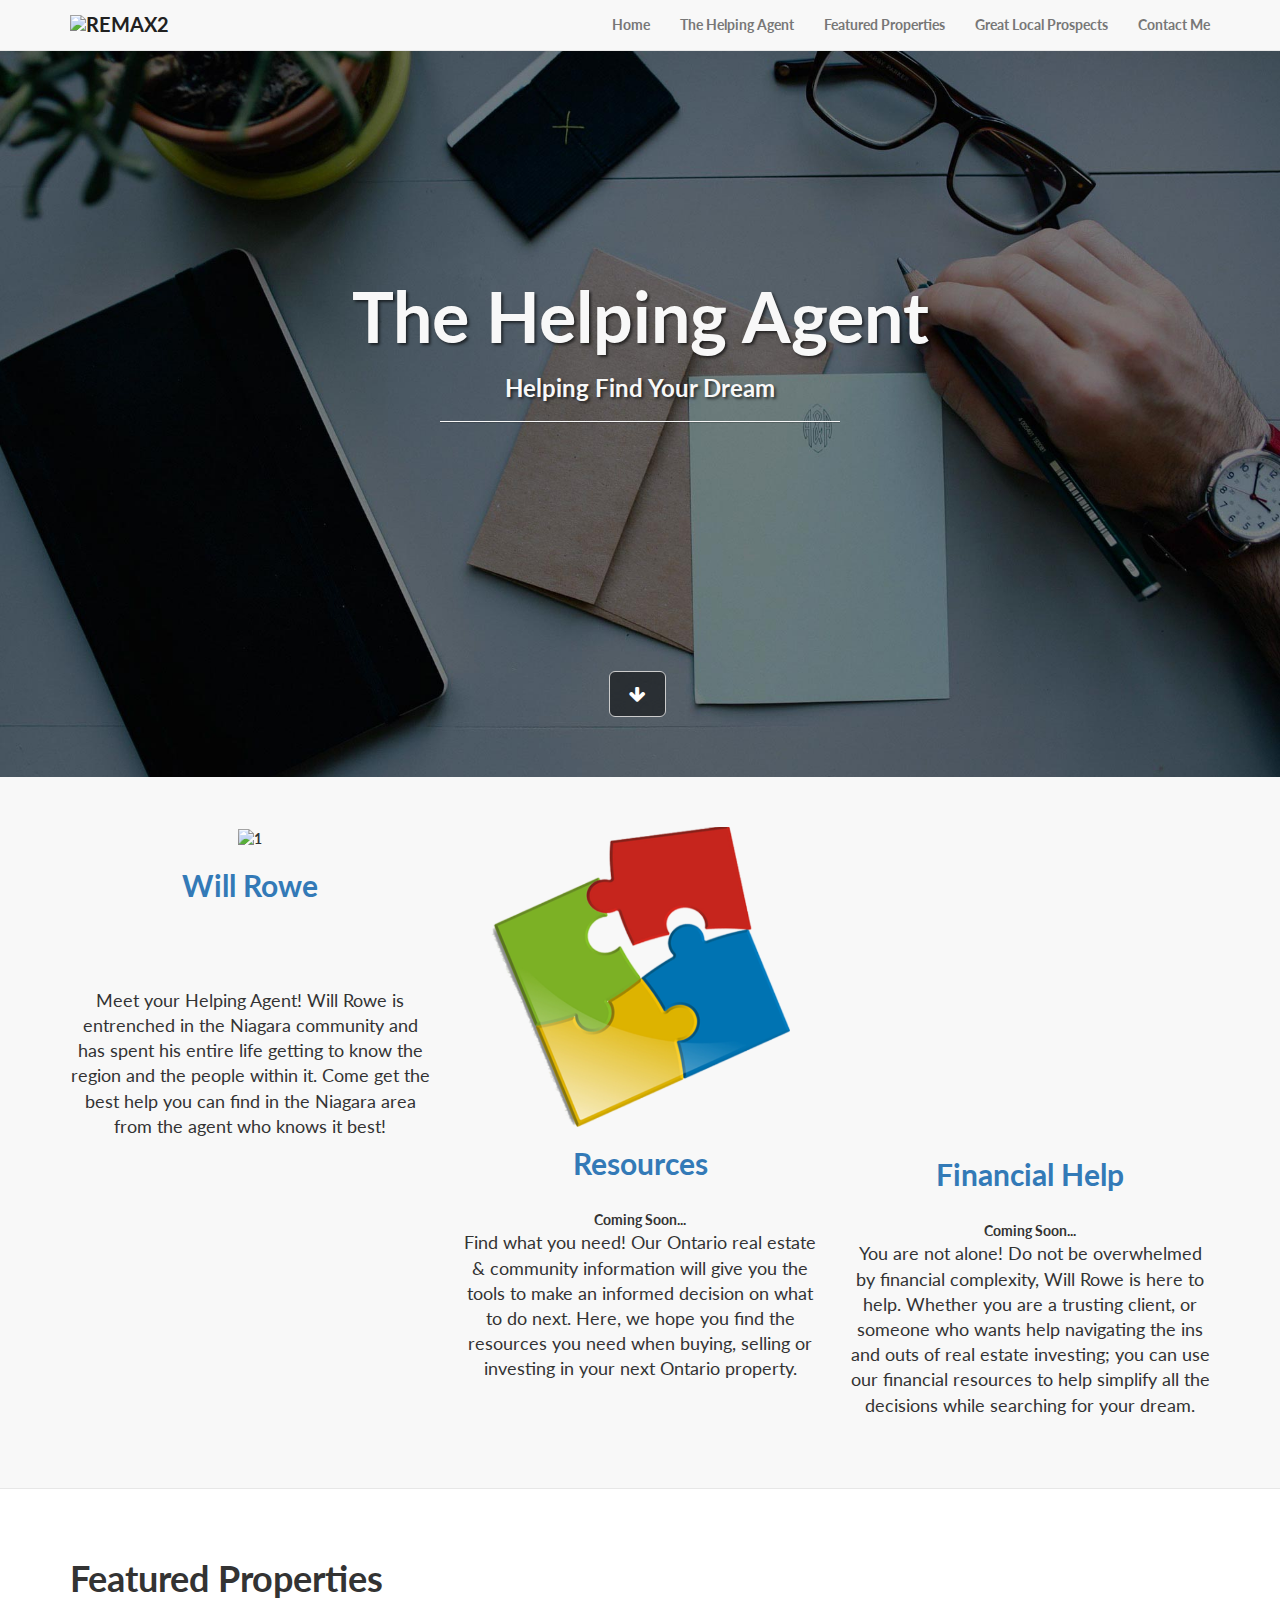
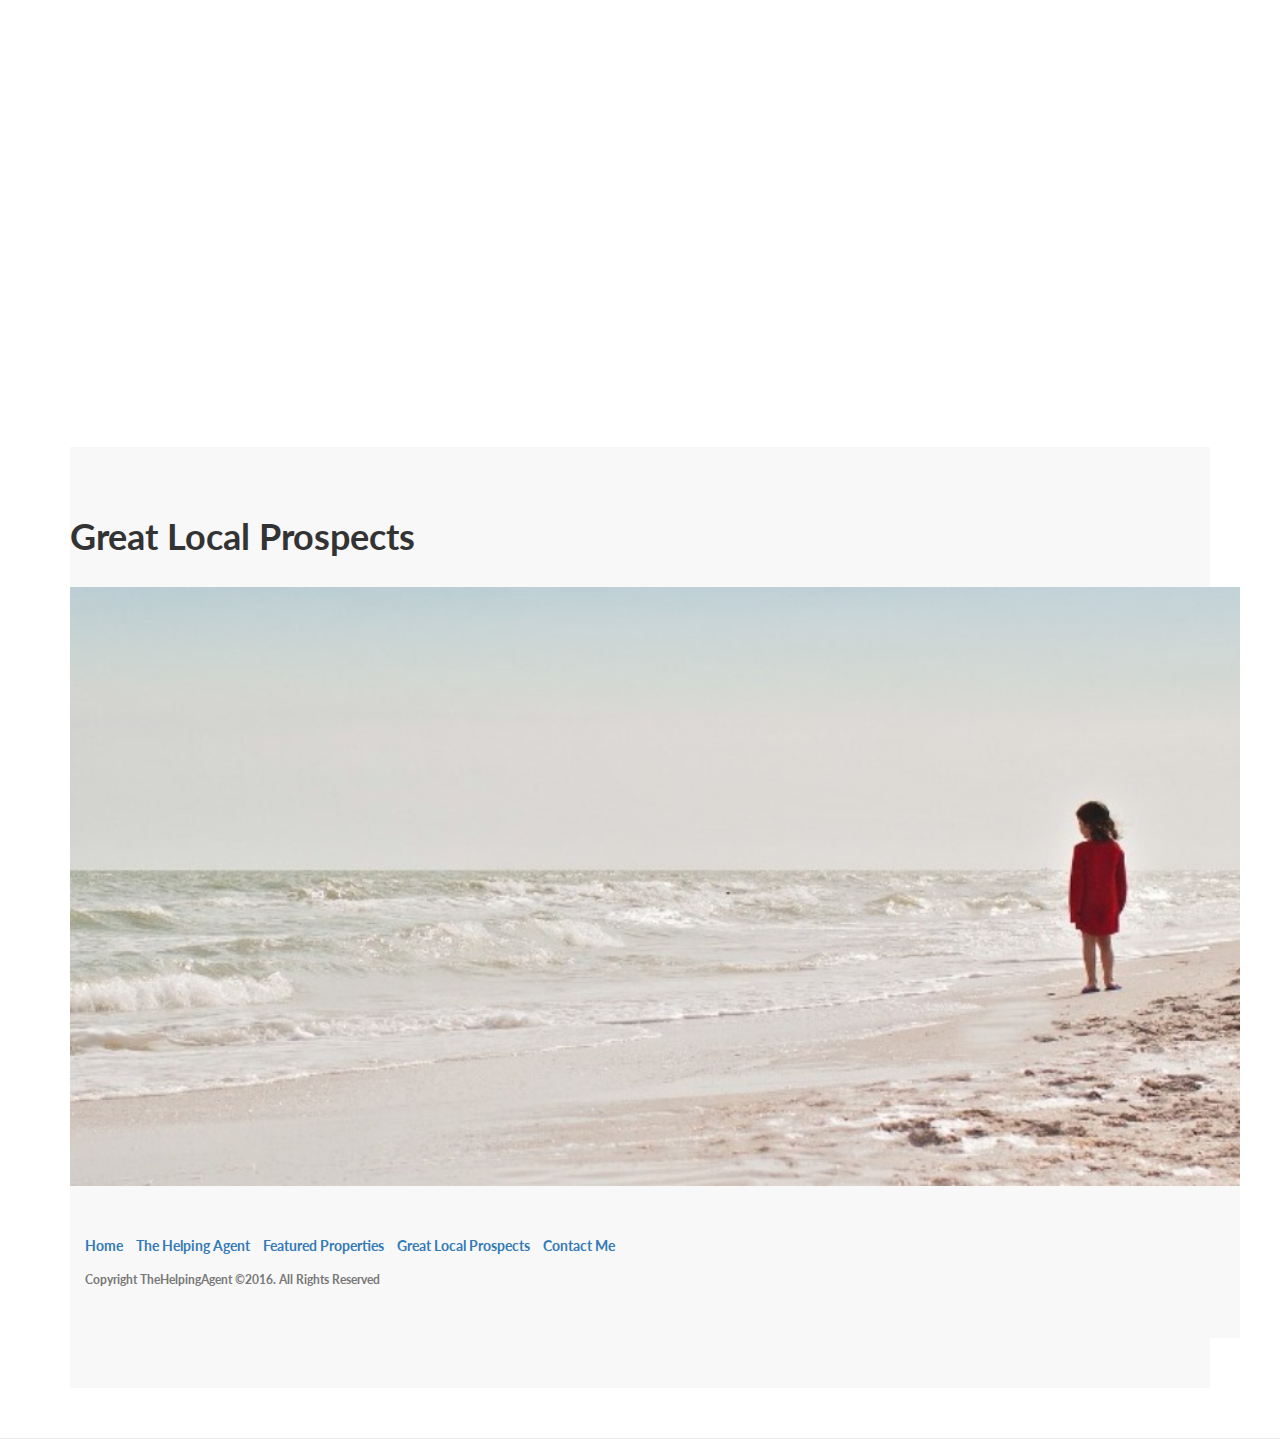
==== commit b6dc56cc: "Update index.html" ====
--- a/index.html
+++ b/index.html
@@ -182,8 +182,7 @@
           </div> -->
         <!-- /.container -->
       
-        		  <iframe src='/contact1/contactform.php' frameborder='0'
-width='100%' height='300' allowtransparency='true'></ifram
+
       
       <a  name="Great Local Prospects"></a>
     </div>
